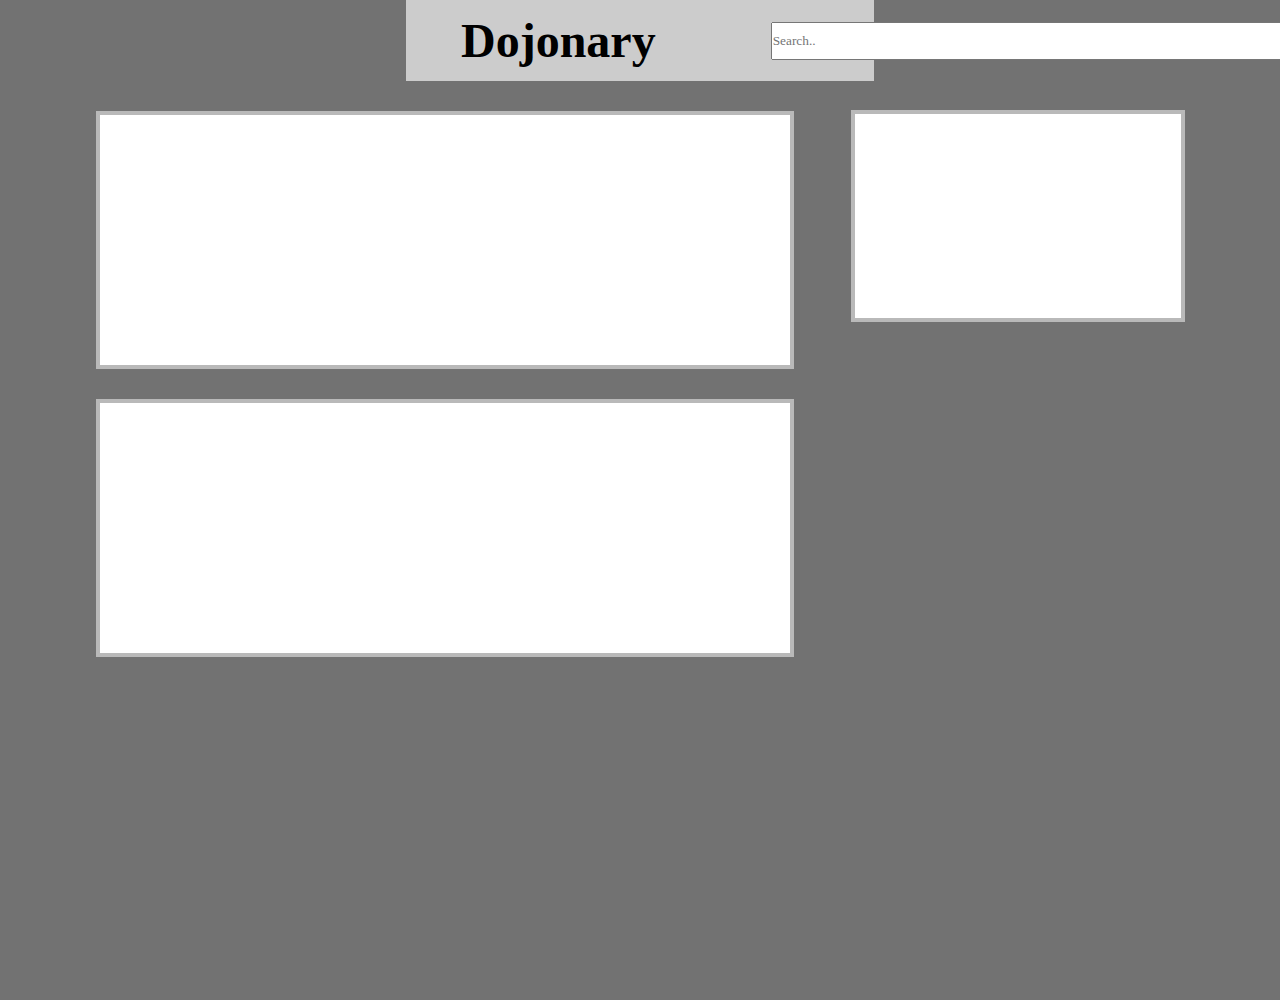
==== ButtonClicker/index.html @ 7df75ace "finished layout" ====
<!DOCTYPE html>
<html lang="en">
<head>
    <meta charset="UTF-8">
    <meta name="viewport" content="width=device-width, initial-scale=1.0">
    <title>Document</title>
    <link rel="stylesheet" href="style.css">
</head>
<body>

    <div class="wrapper">
  <!-- -------------------------------------NavBar----------------------------- -->
  <div class="nav">
    <h1 class="nav-title">Dojonary</h1>
    <ul class="nav-links">
        <input class="searchbar" type="text" placeholder="Search..">
        <li><button class="logout-btn">Login</button></li>
    </ul>
</div>
<!-- -----------------------------NavBar--------------------------------- -->
<div class="main">

    <div class="left-area">
        <div class="Definition-1-area">

        </div>

        <div class="Definition-2-area">
            
        </div>




    </div>


    <div class="right-area">
        <div class="adddefinition-area">





        </div>

        
    
    
    
    
    
    
    
    
    </div>














</div>


</div>
<script src="Functionality.js"></script>
</body>
</html>
---- ButtonClicker/style.css ----
*{
    padding: 0;
    margin: 0;
    font-family: cursive;
}
body{
    background-color: rgb(114, 114, 114);
}




.wrapper{
    /* display: flex; */
    margin: 0 auto;
    /* swidth:  1000px; */
    height: 1000px;
    
}


/* ------------------------------NavBar */
.nav{
    display: flex;
    margin: 0 412px;
    justify-content: space-evenly;
    align-items: center;
    padding-top: 10px;
    padding-bottom: 10px;
    background-color: #cccccc;

}

.nav-title{
    margin: 0 55px;
    font-size: xxx-large;
    /* margin: 0 0 0 291px; */
    color: rgb(0, 0, 0);
}
.nav-links  {
    align-items: center;
    display: flex;
    color: white;
    
    justify-content: space-evenly;
    padding: 10px;
    


}
.searchbar{
    width: 524px;
    height: 34px;
    margin: auto 50px;

}

a{
    text-decoration: none;
    color: white;

}
ul{
    
    list-style-type: none;
}
li{
    
    text-decoration: none;
    margin:0 40px 0 17px
}

.logout-btn {
    color: white;
    background-color: #2b78e4;
    box-shadow: 5px 5px 3px  #4b4b4b;
    font-size: 24px;
    
    padding: 5px;
}

/* ------------------------------NavBar */


.main{
    display: flex;
    align-items: center;
    height: 633px;
    width: 1178px;
    margin: 0 auto;
    /* background-color: rgb(170, 170, 170); */

}


.left-area{
    display: flex;
    /* margin: 0 0 188px 0; */
    flex-direction: column;

}



.Definition-1-area {
background-color: white;
height: 250px;
width: 690px;
margin: 1px 45px;
border: 4px solid rgb(185, 185, 185);
outline: 5px;
}
.Definition-2-area {
    background-color: white;
    height: 250px;
    width: 690px;
    margin: 29px 45px;
    border: 4px solid rgb(185, 185, 185);
    outline: 5px;
    }



.right-area{
    display: flex;
    flex-direction: column;

}


.adddefinition-area{
    background-color: white;
    height: 204px;
    width: 326px;
    margin: 0px 0px 363px 12px;
    border: 4px solid rgb(185, 185, 185);
    outline: 5px  ;

}









/* @media screen and (max-width: 1995px) {

    
    .nav{
        margin: 0 673px;
     }
}




@media screen and (max-width: 2368px) {

    /* .wrapper{
       width: 1000px;
     } */

     
     
     .nav{
        margin: 0 406px;
    }

   

    
} */
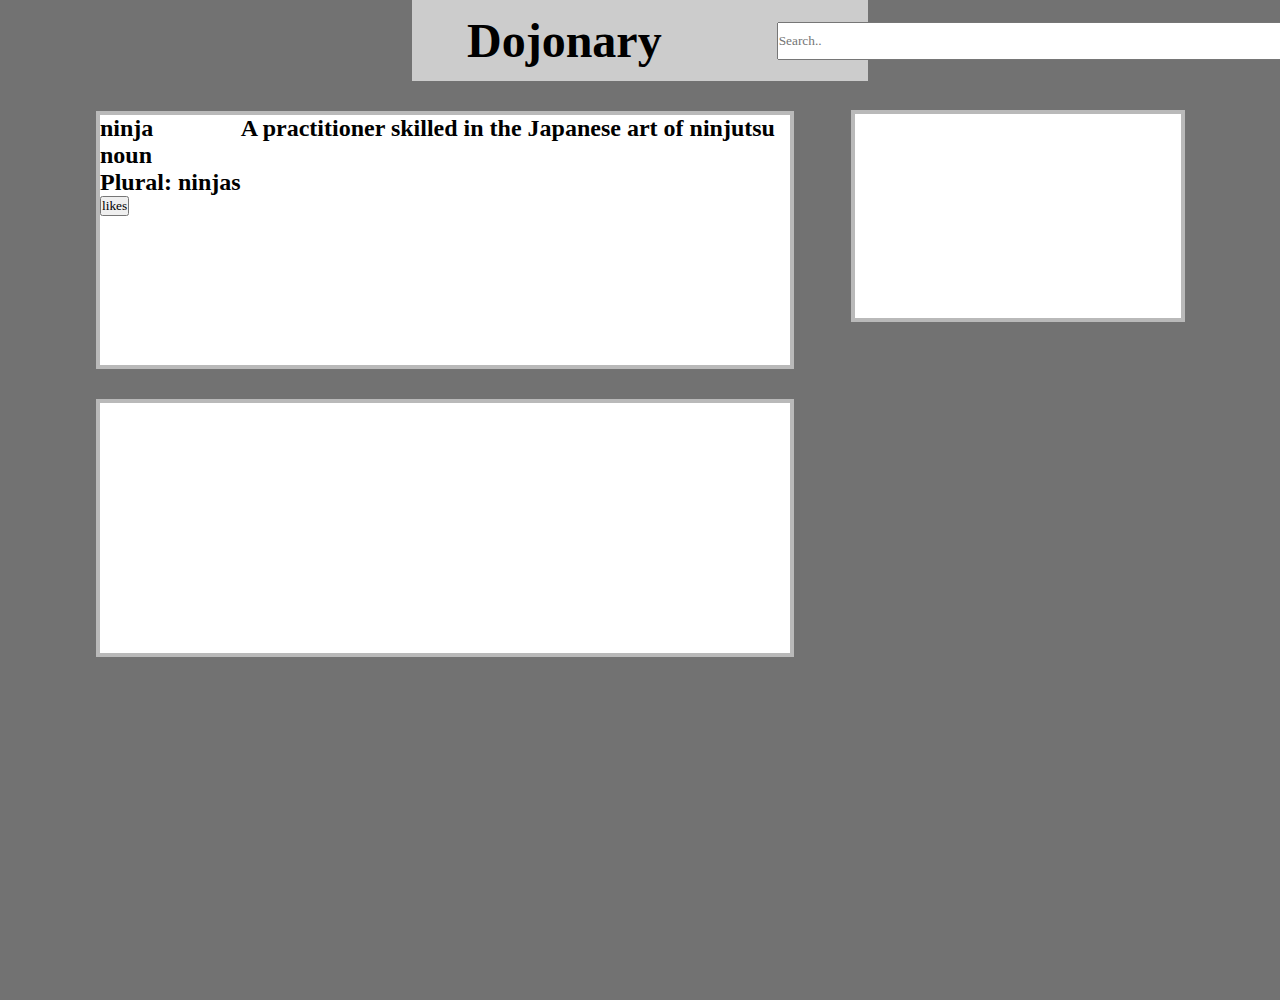
==== commit a40c3c39: "added text to areas" ====
--- a/ButtonClicker/index.html
+++ b/ButtonClicker/index.html
@@ -22,6 +22,24 @@
 
     <div class="left-area">
         <div class="Definition-1-area">
+            <div class="word-1">
+                <h2 class="firstword"> ninja </h2>
+                <h2> noun</h2>
+                <h2> Plural: ninjas</h2>
+                <button> likes</button>
+
+            </div>
+            <div class="definition-1">
+
+                <h2>A practitioner skilled in the Japanese art of ninjutsu</h2>
+
+
+
+            </div>
+
+
+
+            
 
         </div>
 
--- a/ButtonClicker/style.css
+++ b/ButtonClicker/style.css
@@ -95,7 +95,6 @@
 
 .left-area{
     display: flex;
-    /* margin: 0 0 188px 0; */
     flex-direction: column;
 
 }
@@ -109,7 +108,12 @@
 margin: 1px 45px;
 border: 4px solid rgb(185, 185, 185);
 outline: 5px;
+display: flex;
+flex-direction: row;
 }
+
+
+
 .Definition-2-area {
     background-color: white;
     height: 250px;
@@ -117,7 +121,19 @@
     margin: 29px 45px;
     border: 4px solid rgb(185, 185, 185);
     outline: 5px;
-    }
+}
+
+.definition-1{
+    display: inline-block;
+
+
+}
+
+.word-1{
+    /* display: flex;
+    flex-direction: column; */
+}
+
 
 
 
@@ -126,6 +142,8 @@
     flex-direction: column;
 
 }
+
+
 
 
 .adddefinition-area{
@@ -157,19 +175,4 @@
 
 
 
-@media screen and (max-width: 2368px) {
 
-    /* .wrapper{
-       width: 1000px;
-     } */
-
-     
-     
-     .nav{
-        margin: 0 406px;
-    }
-
-   
-
-    
-} */
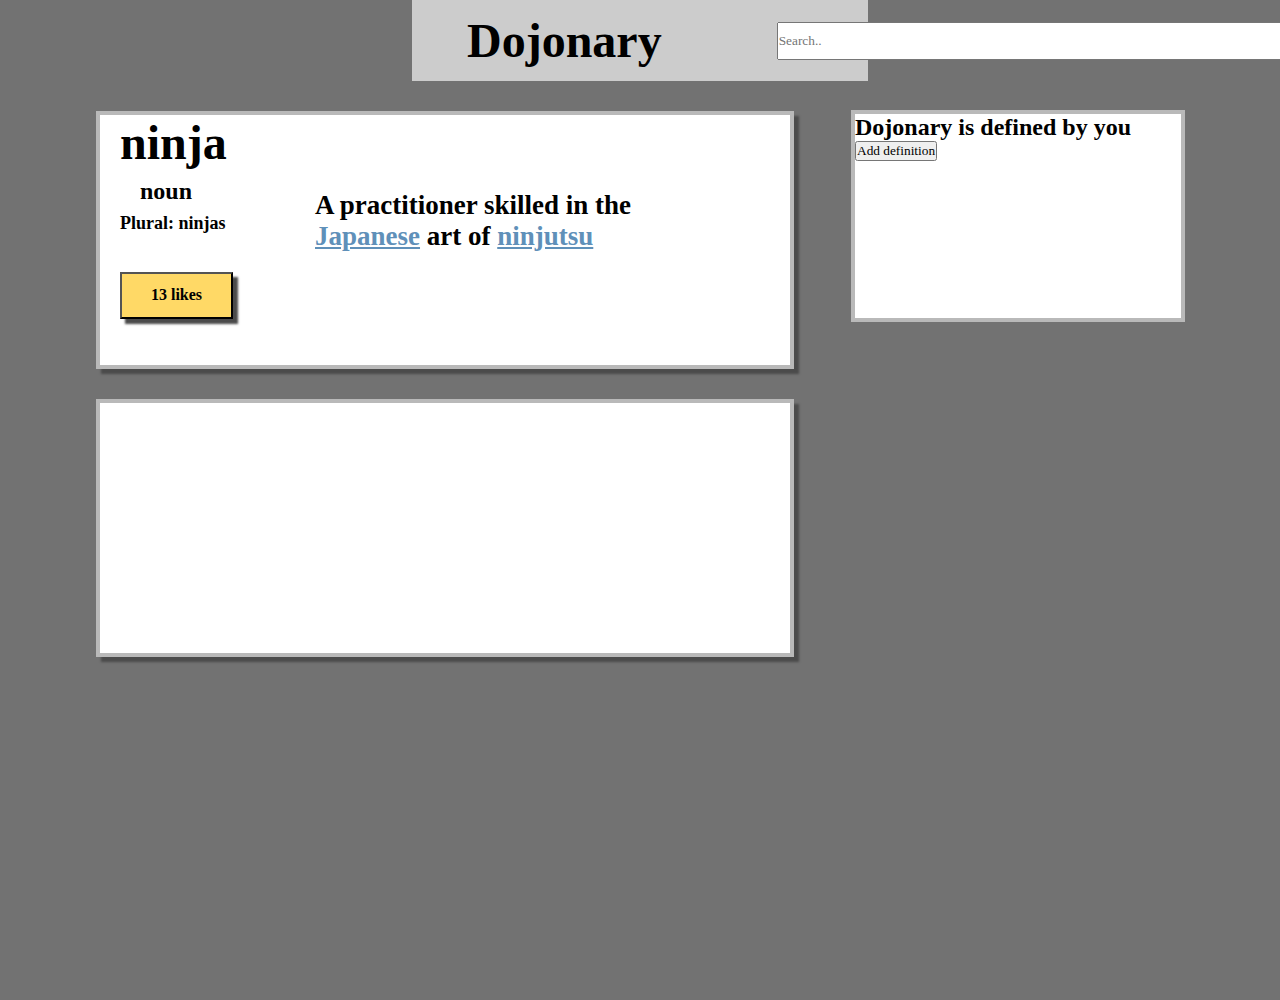
==== commit 217816ed: "finished first block" ====
--- a/ButtonClicker/index.html
+++ b/ButtonClicker/index.html
@@ -18,43 +18,42 @@
     </ul>
 </div>
 <!-- -----------------------------NavBar--------------------------------- -->
+
+<!---------------------------------------------  -->
 <div class="main">
 
+    <!-- ------------------------------------leftarea -->
     <div class="left-area">
         <div class="Definition-1-area">
             <div class="word-1">
                 <h2 class="firstword"> ninja </h2>
-                <h2> noun</h2>
-                <h2> Plural: ninjas</h2>
-                <button> likes</button>
+                <h2 class="wordclass"> noun</h2>
+                <h2 class="wordfunction"> Plural: ninjas</h2>
+                <button id="like-1btn">13 likes</button>
 
             </div>
             <div class="definition-1">
 
-                <h2>A practitioner skilled in the Japanese art of ninjutsu</h2>
+                <h2>A practitioner skilled in the <span class="impwordlink">Japanese</span> art of <span class="impwordlink">ninjutsu</span></h2>
+            </div>
+        </div>
 
 
 
-            </div>
-
-
-
-            
-
-        </div>
 
         <div class="Definition-2-area">
             
         </div>
 
-
-
-
     </div>
+ <!-- ---------------------------------------------------leftarea -->
 
 
     <div class="right-area">
         <div class="adddefinition-area">
+
+            <h2>Dojonary is defined by you</h2>
+            <button class="adddefinitionbtn"> Add definition</button>
 
 
 
--- a/ButtonClicker/style.css
+++ b/ButtonClicker/style.css
@@ -16,6 +16,12 @@
     /* swidth:  1000px; */
     height: 1000px;
     
+}
+
+.impwordlink{
+color:#5f90b9;
+text-decoration: underline;
+text-decoration-color: #5f90b9;
 }
 
 
@@ -73,7 +79,7 @@
 .logout-btn {
     color: white;
     background-color: #2b78e4;
-    box-shadow: 5px 5px 3px  #4b4b4b;
+    box-shadow: 5px 5px 2.1px  #4b4b4b;
     font-size: 24px;
     
     padding: 5px;
@@ -110,6 +116,7 @@
 outline: 5px;
 display: flex;
 flex-direction: row;
+box-shadow: 5px 5px 2.1px  #4b4b4b;
 }
 
 
@@ -121,17 +128,42 @@
     margin: 29px 45px;
     border: 4px solid rgb(185, 185, 185);
     outline: 5px;
+    box-shadow: 5px 5px 2.1px  #4b4b4b;
+}
+.firstword{
+    font-size: xxx-large;
+
+}
+.wordclass{
+    
+    margin: 8px 20px;
+}
+.wordfunction{
+    
+    font-size: large;
+    width: 125px;
 }
 
 .definition-1{
-    display: inline-block;
-
-
+    display: flex;
+    margin: 75px 50px;
+    font-size: large;
+    /* align-items: center; */
 }
 
 .word-1{
-    /* display: flex;
-    flex-direction: column; */
+    margin: 0 20px;
+}
+
+#like-1btn{
+    background-color: #ffd966;
+    box-shadow: 5px 5px 2.1px  #4b4b4b;
+    color: black;
+    font-weight: bold;
+    font-size: medium;
+    margin: 38px 0;
+    width: 113px;
+    height: 47px;
 }
 
 
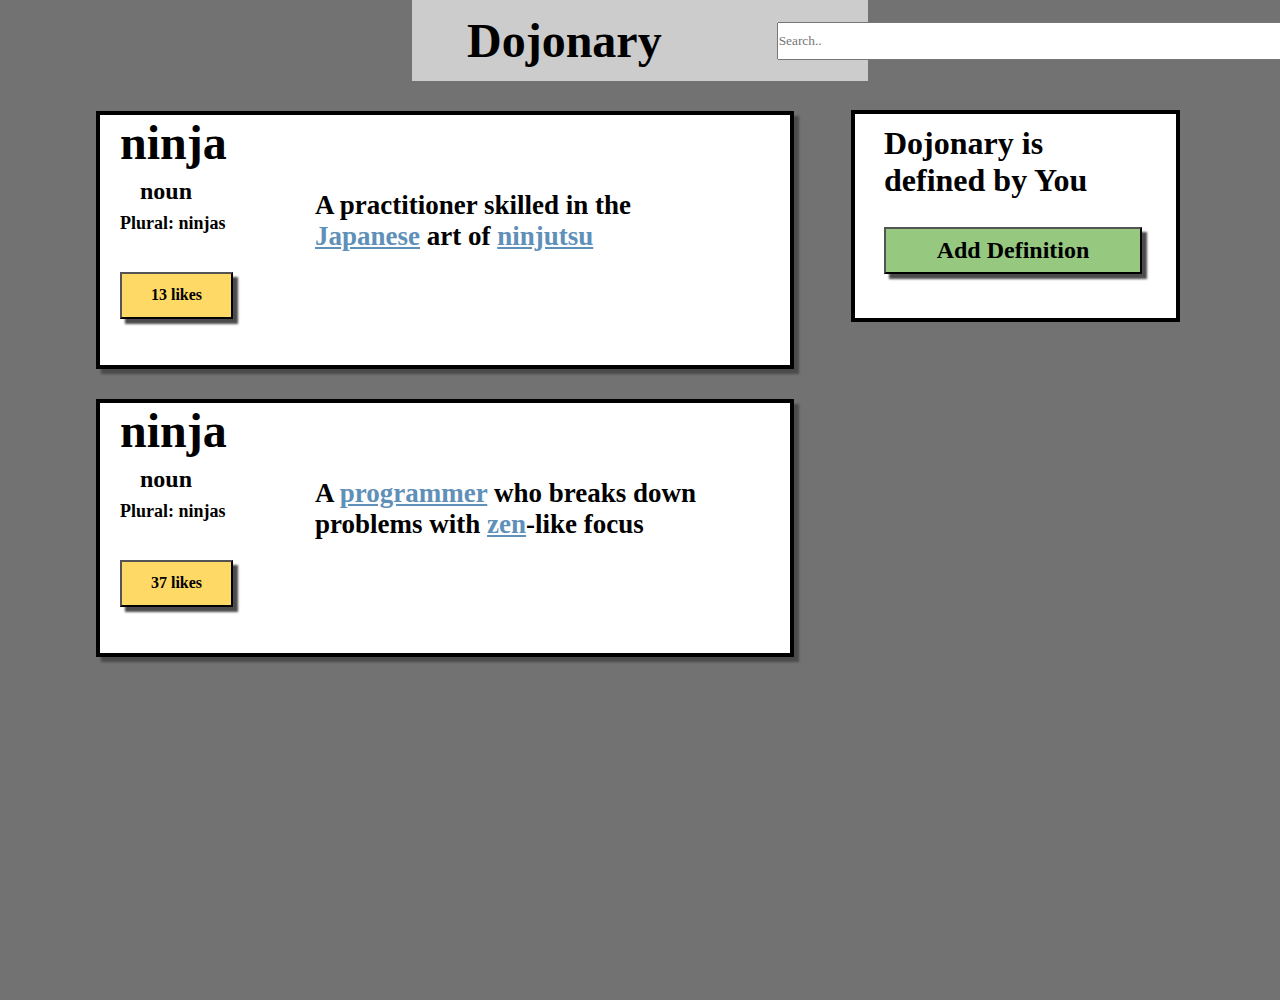
==== commit d7b7bf09: "layout finished" ====
--- a/ButtonClicker/index.html
+++ b/ButtonClicker/index.html
@@ -42,6 +42,17 @@
 
 
         <div class="Definition-2-area">
+            <div class="word-1">
+                <h2 class="firstword"> ninja </h2>
+                <h2 class="wordclass"> noun</h2>
+                <h2 class="wordfunction"> Plural: ninjas</h2>
+                <button id="like-1btn">37 likes</button>
+
+            </div>
+            <div class="definition-2">
+
+                <h2>A <span class="impwordlink">programmer</span> who breaks down problems with <span class="impwordlink">zen</span>-like focus  </h2>
+            </div>
             
         </div>
 
@@ -52,13 +63,8 @@
     <div class="right-area">
         <div class="adddefinition-area">
 
-            <h2>Dojonary is defined by you</h2>
-            <button class="adddefinitionbtn"> Add definition</button>
-
-
-
-
-
+            <h2 class="adddefinition-labe">Dojonary is defined by <span>You</span></h2>
+            <button class="adddefinitionbtn"> Add Definition</button>
         </div>
 
         
--- a/ButtonClicker/style.css
+++ b/ButtonClicker/style.css
@@ -112,7 +112,7 @@
 height: 250px;
 width: 690px;
 margin: 1px 45px;
-border: 4px solid rgb(185, 185, 185);
+border: 4px solid rgb(0, 0, 0);
 outline: 5px;
 display: flex;
 flex-direction: row;
@@ -123,13 +123,17 @@
 
 .Definition-2-area {
     background-color: white;
+    display: flex;
     height: 250px;
     width: 690px;
     margin: 29px 45px;
-    border: 4px solid rgb(185, 185, 185);
+    border: 4px solid rgb(0, 0, 0);
     outline: 5px;
     box-shadow: 5px 5px 2.1px  #4b4b4b;
 }
+
+
+
 .firstword{
     font-size: xxx-large;
 
@@ -149,6 +153,12 @@
     margin: 75px 50px;
     font-size: large;
     /* align-items: center; */
+}
+.definition-2{
+    display: flex;
+    margin: 75px 50px;
+    font-size: large;
+
 }
 
 .word-1{
@@ -172,6 +182,7 @@
 .right-area{
     display: flex;
     flex-direction: column;
+    align-items: center;
 
 }
 
@@ -181,11 +192,30 @@
 .adddefinition-area{
     background-color: white;
     height: 204px;
-    width: 326px;
+    width: 263px;
     margin: 0px 0px 363px 12px;
-    border: 4px solid rgb(185, 185, 185);
+    border: 4px solid rgb(0, 0, 0);
+    padding: 0 29px;
     outline: 5px  ;
 
+}
+
+.adddefinition-labe{
+    margin: 11px 0;
+    font-size: xx-large;
+
+
+}
+
+.adddefinitionbtn{
+    background-color: #96c880;
+    box-shadow: 5px 5px 2.1px #4b4b4b;
+    color: black;
+    font-weight: bold;
+    font-size: x-large;
+    margin: 17px 0;
+    width: 258px;
+    height: 47px;
 }
 
 
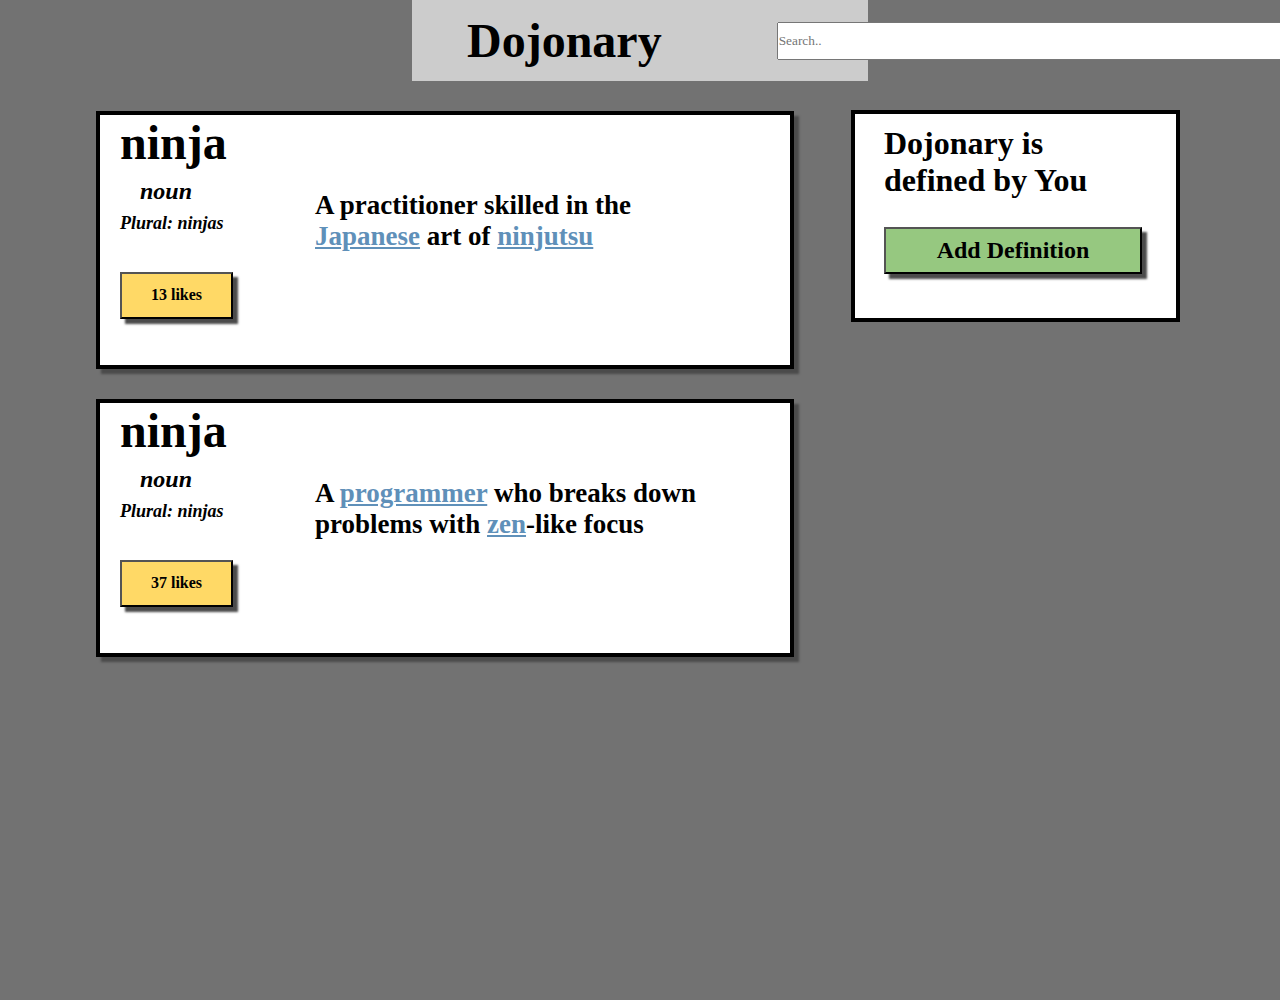
==== commit 95a2a6e7: "..." ====
--- a/ButtonClicker/index.html
+++ b/ButtonClicker/index.html
@@ -9,12 +9,14 @@
 <body>
 
     <div class="wrapper">
+
+        
   <!-- -------------------------------------NavBar----------------------------- -->
   <div class="nav">
     <h1 class="nav-title">Dojonary</h1>
     <ul class="nav-links">
         <input class="searchbar" type="text" placeholder="Search..">
-        <li><button class="logout-btn">Login</button></li>
+        <li><button class="logout-btn" onclick="LogOut(this)">Login</button></li>
     </ul>
 </div>
 <!-- -----------------------------NavBar--------------------------------- -->
@@ -29,7 +31,7 @@
                 <h2 class="firstword"> ninja </h2>
                 <h2 class="wordclass"> noun</h2>
                 <h2 class="wordfunction"> Plural: ninjas</h2>
-                <button id="like-1btn">13 likes</button>
+                <button id="like-1btn" onclick="likealert()">13 likes</button>
 
             </div>
             <div class="definition-1">
@@ -39,58 +41,35 @@
         </div>
 
 
-
-
         <div class="Definition-2-area">
             <div class="word-1">
                 <h2 class="firstword"> ninja </h2>
                 <h2 class="wordclass"> noun</h2>
                 <h2 class="wordfunction"> Plural: ninjas</h2>
                 <button id="like-1btn">37 likes</button>
-
             </div>
             <div class="definition-2">
-
                 <h2>A <span class="impwordlink">programmer</span> who breaks down problems with <span class="impwordlink">zen</span>-like focus  </h2>
             </div>
             
         </div>
 
     </div>
- <!-- ---------------------------------------------------leftarea -->
+ <!-- ---------------------------------------------------left-area -->
+
+
+  <!-- ---------------------------------------------------Right-area -->
 
 
     <div class="right-area">
         <div class="adddefinition-area">
 
             <h2 class="adddefinition-labe">Dojonary is defined by <span>You</span></h2>
-            <button class="adddefinitionbtn"> Add Definition</button>
+            <button class="adddefinitionbtn" onclick="RemoveDefBnt(this)"> Add Definition</button>
         </div>
-
-        
-    
-    
-    
-    
-    
-    
-    
-    
     </div>
 
-
-
-
-
-
-
-
-
-
-
-
-
-
+    <!-- ---------------------------------------------------Right-area -->
 </div>
 
 
--- a/ButtonClicker/style.css
+++ b/ButtonClicker/style.css
@@ -18,11 +18,7 @@
     
 }
 
-.impwordlink{
-color:#5f90b9;
-text-decoration: underline;
-text-decoration-color: #5f90b9;
-}
+
 
 
 /* ------------------------------NavBar */
@@ -88,6 +84,10 @@
 /* ------------------------------NavBar */
 
 
+
+
+
+
 .main{
     display: flex;
     align-items: center;
@@ -99,6 +99,15 @@
 }
 
 
+.impwordlink{
+    color:#5f90b9;
+    text-decoration: underline;
+    text-decoration-color: #5f90b9;
+    }
+
+
+
+/* ---------------------------Left-area */
 .left-area{
     display: flex;
     flex-direction: column;
@@ -139,11 +148,11 @@
 
 }
 .wordclass{
-    
+    font-style: italic;
     margin: 8px 20px;
 }
 .wordfunction{
-    
+    font-style: italic;
     font-size: large;
     width: 125px;
 }
@@ -177,7 +186,13 @@
 }
 
 
-
+/* ---------------------------Left-area */
+
+
+
+
+
+/* ---------------------------Right-area */
 
 .right-area{
     display: flex;
@@ -219,6 +234,8 @@
 }
 
 
+/* ---------------------------Right-area */
+
 
 
 
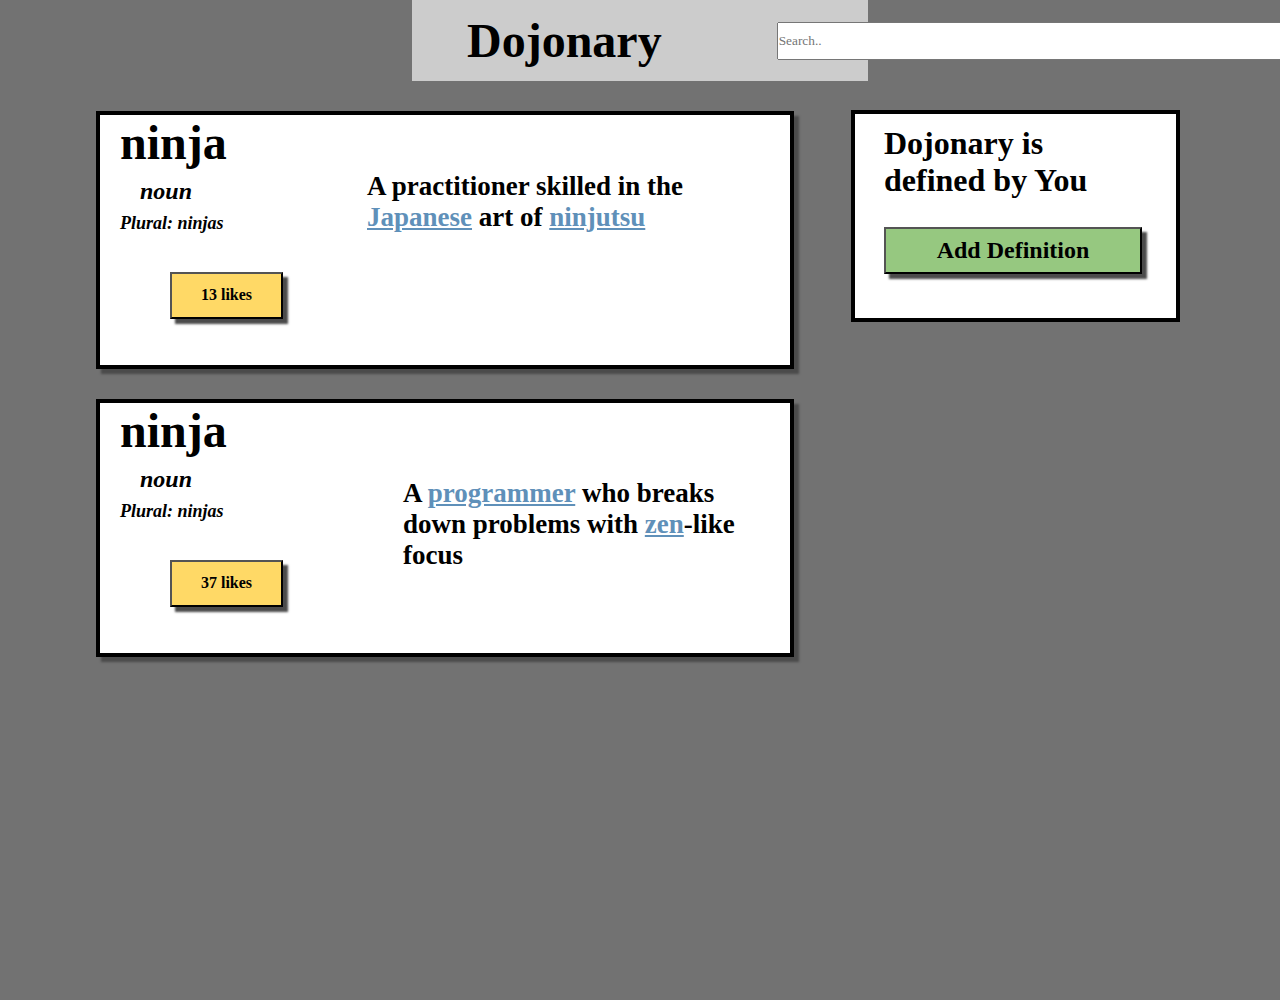
==== commit 9b8ec389: "fixed a few elements" ====
--- a/ButtonClicker/index.html
+++ b/ButtonClicker/index.html
@@ -35,7 +35,6 @@
 
             </div>
             <div class="definition-1">
-
                 <h2>A practitioner skilled in the <span class="impwordlink">Japanese</span> art of <span class="impwordlink">ninjutsu</span></h2>
             </div>
         </div>
--- a/ButtonClicker/style.css
+++ b/ButtonClicker/style.css
@@ -157,11 +157,18 @@
     width: 125px;
 }
 
+.likebtnarea{
+    display: flex;
+    margin: 75px 50px;
+    font-size: large;
+    /* align-items: center; */
+}
+
+
 .definition-1{
     display: flex;
-    margin: 75px 50px;
-    font-size: large;
-    /* align-items: center; */
+    margin: 56px 14px;
+    font-size: large;
 }
 .definition-2{
     display: flex;
@@ -180,7 +187,7 @@
     color: black;
     font-weight: bold;
     font-size: medium;
-    margin: 38px 0;
+    margin: 38px 50px;
     width: 113px;
     height: 47px;
 }
